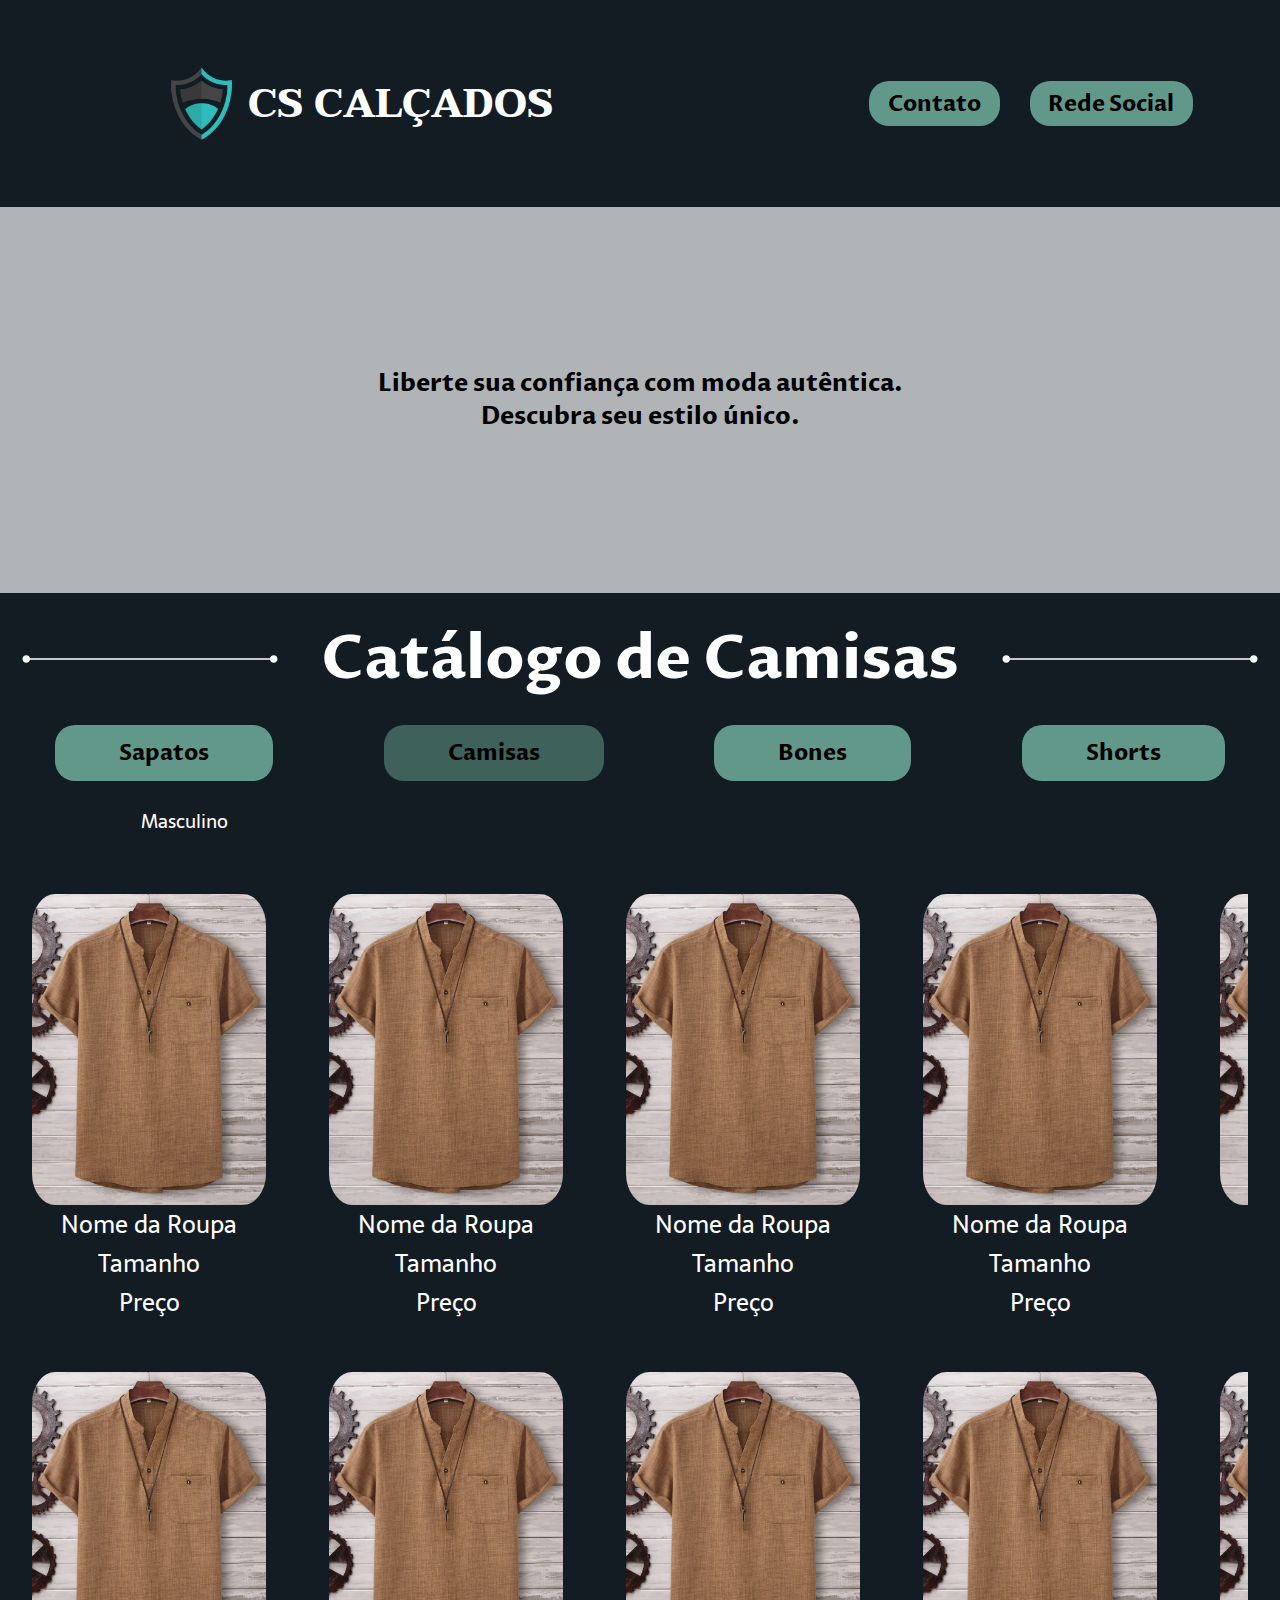
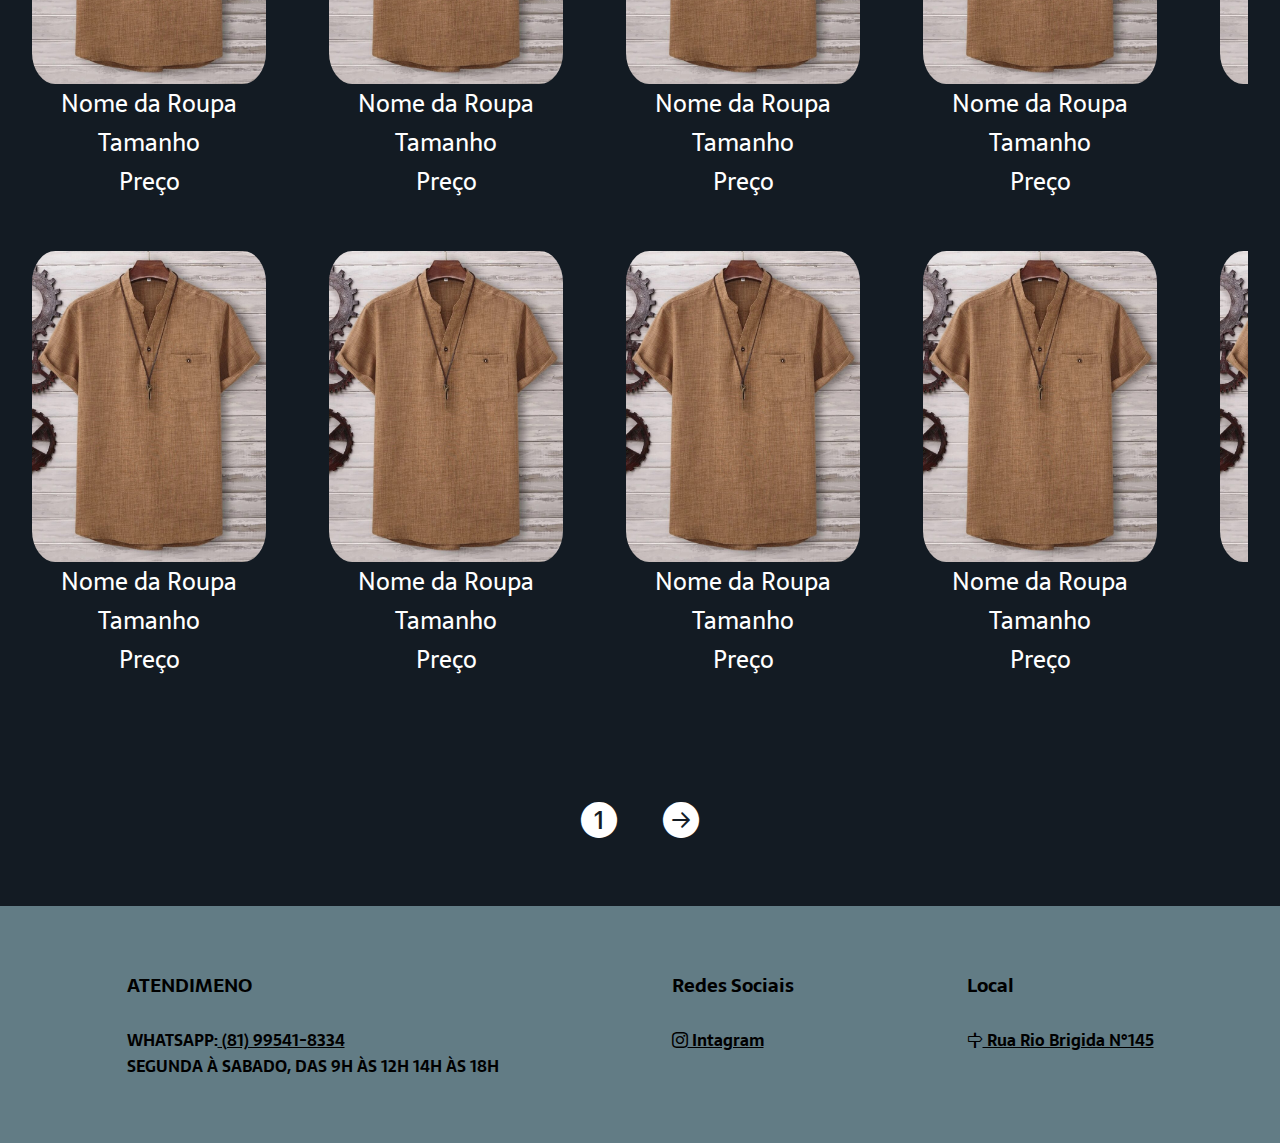
==== paginas/camisas/masculino/index.html @ 4f27c639 "adição de img e melhoras no butaão de Rede social" ====
<!DOCTYPE html>
<html lang="pt-br">
<head>
    <meta charset="UTF-8">
    <meta name="viewport" content="width=device-width, initial-scale=1.0">
    <link rel="stylesheet" href="https://cdn.jsdelivr.net/npm/bootstrap-icons@1.11.3/font/bootstrap-icons.min.css">
    <link rel="stylesheet" href="../../../css/style.css">
    <title>CS CALÇADOS</title>
</head>
<body>
    <header>
        <div class="cabecalho__divP">
            <img src="../../../img/escudo.png" alt="logo" class="cabecalho__div__img">
            <h1 class="cabecalho_titulo">CS CALÇADOS</h1>
        </div>
        <div class="cabecalho__divB">
            <a href="" class="cabecalho_button button_zap">Contato</a>
            <p class="cabecalho_button">Rede Social</p>
        </div>
    </header>

    <div class="aba">
        
        <div class="aba_button_exit">

            <h2 class="aba_button_exit__text">Rede Sociais</h2>
            <i class="bi bi-x-circle aba_button_exit_click"></i>

        </div>

        <div class="aba_links">
            <a href="https://www.instagram.com/_cscalcados_e_acessorios?igsh=MWJkdWNqdDFiZ3JhaQ==" class="aba_links_link">
                <i class="bi bi-instagram "></i>
                Intagram
            </a>
        </div>
        
        
    </div>

    <main class="principal">
         
        <h2 class="principal__div">Liberte sua confiança com moda autêntica.<br> Descubra seu estilo único. </h2>
        
        <div class="principal__div2">
                <img src="../../../img/Arrow - barr.svg" alt="" class="principal__sessao__div__img">
                <h1>Catálogo de Camisas</h1>
                <img src="../../../img/Arrow - barr.svg" alt="" class="principal__sessao__div__img">
        </div>

        <div class="AreaDeButtons">
            <a href="" class="buttons__busca" >Sapatos</a>
            <a href="" class="buttons__busca press_color">Camisas</a>
            <a href="" class="buttons__busca">Bones</a>
            <a href="" class="buttons__busca">Shorts</a>
        </div>

        <div class="Buscas">

            <a href="" class="Masculino_Feminino">Masculino</a>

            <!-- <div class="buscar_box"> Desativado ate ser adcionado um banco de dados.
                
                <div class="lupa_buscar">
                    <i class="bi bi-search"></i>
                </div>
                <div class="input_buscar" >
                    <input type="text" name="" id="" placeholder="Faça uma busca">
                </div>
                <div class="btn_buscar">
                    <i class="bi bi-x-circle"></i>
                </div>

            </div> -->

        </div>

        
        <section class="principal__sessao">
            <!-- primeira parcela de roupas -->
            <div class="principal__sessao__div__interno">

                <span class="principal__sessao__div__interno__span">

                    <img class="span__img"src="../../../img/roupa-test.jpg">
                        
                    <p>Nome da Roupa <br> Tamanho <br> Preço</p>

                </span>

                <span class="principal__sessao__div__interno__span">

                    <img class="span__img"src="../../../img/roupa-test.jpg">
                        
                    <p>Nome da Roupa <br> Tamanho <br> Preço</p>

                </span>

                <span class="principal__sessao__div__interno__span">

                    <img class="span__img"src="../../../img/roupa-test.jpg">
                        
                    <p>Nome da Roupa <br> Tamanho <br> Preço</p>

                </span>
                    
                <span class="principal__sessao__div__interno__span">

                    <img class="span__img"src="../../../img/roupa-test.jpg">
                        
                    <p>Nome da Roupa <br> Tamanho <br> Preço</p>

                </span>

                <span class="principal__sessao__div__interno__span">

                    <img class="span__img"src="../../../img/roupa-test.jpg">
                        
                    <p>Nome da Roupa <br> Tamanho <br> Preço</p>

                </span>

                <span class="principal__sessao__div__interno__span">

                    <img class="span__img"src="../../../img/roupa-test.jpg">
                        
                    <p>Nome da Roupa <br> Tamanho <br> Preço</p>

                </span>

                <span class="principal__sessao__div__interno__span">

                    <img class="span__img"src="../../../img/roupa-test.jpg">
                        
                    <p>Nome da Roupa <br> Tamanho <br> Preço</p>

                </span>

            </div>
            <!-- segunda parcela de roupas -->
            <div class="principal__sessao__div__interno">

                <span class="principal__sessao__div__interno__span">

                    <img class="span__img"src="../../../img/roupa-test.jpg">
                        
                    <p>Nome da Roupa <br> Tamanho <br> Preço</p>

                </span>

                <span class="principal__sessao__div__interno__span">

                    <img class="span__img"src="../../../img/roupa-test.jpg">
                        
                    <p>Nome da Roupa <br> Tamanho <br> Preço</p>

                </span>

                <span class="principal__sessao__div__interno__span">

                    <img class="span__img"src="../../../img/roupa-test.jpg">
                        
                    <p>Nome da Roupa <br> Tamanho <br> Preço</p>

                </span>
                    
                <span class="principal__sessao__div__interno__span">

                    <img class="span__img"src="../../../img/roupa-test.jpg">
                        
                    <p>Nome da Roupa <br> Tamanho <br> Preço</p>

                </span>

                <span class="principal__sessao__div__interno__span">

                    <img class="span__img"src="../../../img/roupa-test.jpg">
                        
                    <p>Nome da Roupa <br> Tamanho <br> Preço</p>

                </span>

                <span class="principal__sessao__div__interno__span">

                    <img class="span__img"src="../../../img/roupa-test.jpg">
                        
                    <p>Nome da Roupa <br> Tamanho <br> Preço</p>

                </span>

                <span class="principal__sessao__div__interno__span">

                    <img class="span__img"src="../../../img/roupa-test.jpg">
                        
                    <p>Nome da Roupa <br> Tamanho <br> Preço</p>

                </span>

            </div>
                <!-- terceira parcela de roupa -->
                <div class="principal__sessao__div__interno">

                    <span class="principal__sessao__div__interno__span">
    
                        <img class="span__img"src="../../../img/roupa-test.jpg">
                            
                        <p>Nome da Roupa <br> Tamanho <br> Preço</p>
    
                    </span>
    
                    <span class="principal__sessao__div__interno__span">
    
                        <img class="span__img"src="../../../img/roupa-test.jpg">
                            
                        <p>Nome da Roupa <br> Tamanho <br> Preço</p>
    
                    </span>
    
                    <span class="principal__sessao__div__interno__span">
    
                        <img class="span__img"src="../../../img/roupa-test.jpg">
                            
                        <p>Nome da Roupa <br> Tamanho <br> Preço</p>
    
                    </span>
                        
                    <span class="principal__sessao__div__interno__span">
    
                        <img class="span__img"src="../../../img/roupa-test.jpg">
                            
                        <p>Nome da Roupa <br> Tamanho <br> Preço</p>
    
                    </span>
    
                    <span class="principal__sessao__div__interno__span">
    
                        <img class="span__img"src="../../../img/roupa-test.jpg">
                            
                        <p>Nome da Roupa <br> Tamanho <br> Preço</p>
    
                    </span>

                    <span class="principal__sessao__div__interno__span">

                        <img class="span__img"src="../../../img/roupa-test.jpg">
                            
                        <p>Nome da Roupa <br> Tamanho <br> Preço</p>
    
                    </span>
    
                    <span class="principal__sessao__div__interno__span">
    
                        <img class="span__img"src="../../../img/roupa-test.jpg">
                            
                        <p>Nome da Roupa <br> Tamanho <br> Preço</p>
    
                    </span>
    
                </div>
           
        </section>
        <div class="next_page">
            <i class="bi bi-1-circle-fill next_page__linkpage" ></i>
            <a href=""class="next_page__linkpage"><i class="bi bi-arrow-right-circle-fill"></i></a>
        </div>
        
    </main>
    <footer class="rodape">
        <div class="rodape__div">
            <span>

                <h3>ATENDIMENO</h3>
               
                <br>
                WHATSAPP:<a href="" class="button_zap">
                        (81) 99541-8334
                </a> 
                <br>
                SEGUNDA À SABADO, DAS 9H ÀS 12H 14H ÀS 18H<br>
                
            </span>
            
            <span>
                <h3>Redes Sociais</h3>
                
                <br>
                <a href="https://www.instagram.com/_cscalcados_e_acessorios?igsh=MWJkdWNqdDFiZ3JhaQ==" class="rodape__div__link">
                <i class="bi bi-instagram"></i> Intagram<br> 
                </a>
               
            </span>
            
            <span>
                <h3>Local</h3>
                
                <br>
                <a href="https://maps.app.goo.gl/Teszguo9k3su5teN6" class="rodape__div__link">
                    <i class="bi bi-signpost"></i> Rua Rio Brigida N°145
                </a>
                
            </span>
              
        </div>
    </footer>
    <script src="../../../JavaScript/CODE.js">
    </script>
</body>
</html>
---- css/style.css ----
/*  Font: taviraj  700  */
@import url('https://fonts.googleapis.com/css2?family=Taviraj:wght@700&display=swap');

/* Font: Proza Libre 700 */
@import url('https://fonts.googleapis.com/css2?family=Proza+Libre:wght@700&display=swap');

/* Font: Sarala 700 */
@import url('https://fonts.googleapis.com/css2?family=Sarala:wght@700&display=swap');

:root{
    --titulo: 'Taviraj', serif;
    --subTitulo: 'Proza Libre', sans-serif;
    --texto: 'Sarala', sans-serif;
    --tamanho: 700;

    --fundo:#131B23;
    --laranja:#FE7F2D;
    --verdeClaro:#61988A;
    --verdeEscuro:#4e7a6f;
    --cinza:#627C85;
    --branco:#b1b4b7;
}

*{
    margin: 0px;
    padding: 0px;
    box-sizing: border-box;
    white-space: nowrap;
    /* overflow: hidden; */
    /* text-overflow: ellipsis; */
    
}
body{
    background-color: var(--fundo);
}
header{
    display: flex;
    align-items: center;
    padding: 5% 0;
    justify-content: space-around;
    /* flex-wrap: wrap; */
}
.cabecalho__divP{
    display: flex;
    align-items: center;
    gap:2%
}

.cabecalho__div__img{

    width: 79px

}

.cabecalho_titulo{

    font-family: var(--titulo);
    font-weight: var(--tamanho);
    color:white;
    font-size: 2.5rem;
    

}
.cabecalho__divB{
    display: flex;
    text-align: center;
    gap:30px;
}
.cabecalho_button{

    color: black;
    text-decoration: none;
    border-radius:20px;
    padding:3% 7.5%;
    font-family:    var(--subTitulo) ;
    font-weight: var(--tamanho);
    font-size:1.4rem;
    background-color: var(--verdeClaro);

}
.principal{
    display: flex;
    flex-direction: column;
    gap:25px
}
.principal__div{
    background-color:var(--branco) ;
    color: black;
    text-align: center;
    align-items: center;
    font-size: 1.5rem;
    padding: 12.5vw 0px;
    font-family: var(--subTitulo);
    font-weight: var(--tamanho);
    
}
.principal__div2{
    color:white;
    display: flex;
    justify-content: space-around;
    font-size:1.9rem;
    font-family: var(--subTitulo);
    font-weight: var(--tamanho);
}

.AreaDeButtons{
    display: flex;
    justify-content: space-around;
   
}
.buttons__busca{
    color: black;
    text-decoration: none;
    border-radius:20px;
    padding:1% 5%;
    font-family:    var(--subTitulo) ;
    font-weight: var(--tamanho);
    font-size:1.4rem;
    background-color: var(--verdeClaro);
    
    
}
.buttons__busca:hover, .cabecalho_button:hover{
    background-color: var(--verdeEscuro);
}

.press_color{
    background-color: #3e6159;
}

.Masculino_Feminino{
    text-decoration: none;
    color:white;
    font-family: var(--texto);
    font-size: 1.2rem;
}
.principal__sessao{
    display: flex;
    justify-content: center;
    flex-direction: column;
    padding: 2.5%;
    gap: 50px;
}

.principal__sessao__div__img{
    width: 20%;
}

.principal__sessao__div__interno{
    display: flex; 
    gap:7vh;
    
    justify-content: space-between;
    overflow: hidden;
    
    
    
}
.principal__sessao__div__interno:hover{
    
   overflow-x: auto; 
    
}

.principal__sessao__div__interno::-webkit-scrollbar{
    
    height: 8px;
}

.principal__sessao__div__interno::-webkit-scrollbar-track{
    background-color: #88a19b00;
}
.principal__sessao__div__interno::-webkit-scrollbar-thumb{
    background-color: #f7f7f743;
    
    
}
::-webkit-scrollbar{
    width: 1.5vh;
}
::-webkit-scrollbar-thumb{
    background-color: rgba(128, 128, 128, 0.631);
}
::-webkit-scrollbar-track{
    background-color: white;
}
.principal__sessao__div__interno__span{
    display: flex;
    align-items: center;
    flex-direction: column;
    text-align: center;
    color:white;
    font-family: var(--texto);
    font-size: 1.5rem;

}
.span__img{
    width:234px;
    border-radius:10%;
}
/* .rodape{
     background-color: var(--cinza);
    padding: 184px 40px; 
} */
.rodape__div{
    background-color: var(--cinza);
    padding: 5% 40px;
    display: flex;
    font-family: var(--texto);
    font-weight: var(--tamanho);
    justify-content: space-around;
    
}
.buscar_box{
    width: 50px;
    height: 50px;
    border-radius:50%;
    background-color: white;
    overflow: hidden;
    display: flex;
    justify-content: space-between;
    position: relative;
    transition: .5s;
}
.ativar{
    width: 400px;
    border-radius:0%;
}
.Buscas{
    display: flex;
    justify-content: space-between;
    align-items: center;
    padding: 0 11%;
}
.lupa_buscar, .btn_buscar{
    min-width: 50px;
    height: 50px;
    display: flex;
    align-items: center;
    justify-content: center;
    font-size:1.2rem;
    cursor:pointer;
}
.btn_buscar{
    font-size:1.2rem;
    margin-left:15px;
}
.input_buscar {
    position: absolute;
    left: 80px;
    width: calc(100% - 165px);
    height: 100%;
    line-height: 50px;
    
}
.input_buscar input{
   border:0; 
   outline:0;
   font-size:0.9rem;
}


.button_zap{
    color: black;
    
}
.rodape__div__link{
    color:black
}
.next_page{
    color:white;
    display: flex;
    justify-content: center;
    align-items: center;
    font-size:1.5rem;
    padding: 5%;
    gap: 4%;
    

}
.next_page__linkpage{
    color: white;
    font-size:150%;
    
    
    
}
.aba{
    display:none;
    position: fixed;
    left:25%;
    top:25%;
    width: 50%;
    
    /* justify-content: center; */
    flex-direction: column;
    background-color: rgba(255, 255, 255, 0.915);
    border-radius:1%;
    
    
}
.aba_button_exit{
    font-size: 130%;
    padding: 5%;
    display: flex;
    justify-content: space-around;
    /* gap:30%; */
    font-family: var(--subTitulo);
    font-weight: var(--tamanho);
    


    
}
.aba_button_exit__text{
    font-size:1.5rem
}
.aba_links{
    display:flex;
    justify-content: center;
    font-size: 1.5rem;
    padding: 10%;
    gap:10px;
    font-family: var(--texto);
}
.aba_links_link{
    text-decoration: none;
}

.aba_button_exit_click{
    
    cursor: pointer;
    position: absolute;
    right:5%

    
}
.aba_ativa{
    display:flex;
    
}

@media(max-width:1128px){
    /* mudando o tamanho das fonts */
    .cabecalho_titulo{

       
        font-size: 2rem;
        
    
    }
    .principal__div2{
       
        font-size:1.5rem;
        
       
    }
    .buttons__busca, .cabecalho_button,.principal__div,.principal__sessao__div__interno__span{
       
        font-size:1.2rem;

    }
    .Masculino_Feminino{
        
        font-size: 1.1rem;
    }
    .span__img{
        width:234px;
    }
    
    
    /* fimm */

}
@media(max-width:850px){
    /* mudando o tamanho das fonts */
    .principal__div2, .buttons__busca,.cabecalho_button,.principal__div,.principal__sessao__div__interno__span,.Masculino_Feminino{
       
        font-size:1rem;
        
       
     }
     .cabecalho_titulo{

       
        font-size: 1.5rem;
        
    
    }
    /* fimm */
    header{
        
        margin-right: 10%;
        
    }
    .cabecalho__div__img, .principal__sessao__div__img{
        display:none;
    }
    .cabecalho__div__img{

        width: calc(79px - 10px)
    
    }
    .span__img{
        width:150px;
    }
    .rodape__div{
        height: 500px;
        flex-direction: column;
        justify-content: space-between;
        text-align: center;
    }

}
@media(max-width: 465px){
    .principal__div2, .buttons__busca,.cabecalho_button,.principal__div,.principal__sessao__div__interno__span,.Masculino_Feminino{
       
        font-size:0.7rem;
        
       
     }
     .cabecalho_titulo {

       
        font-size: 1.2rem;
        
    
    }
    .rodape__div,.aba_button_exit__text ,.aba_links{
        font-size: 0.9rem;
    }
    .principal__sessao__div__interno{
        gap:20px;
    }

}
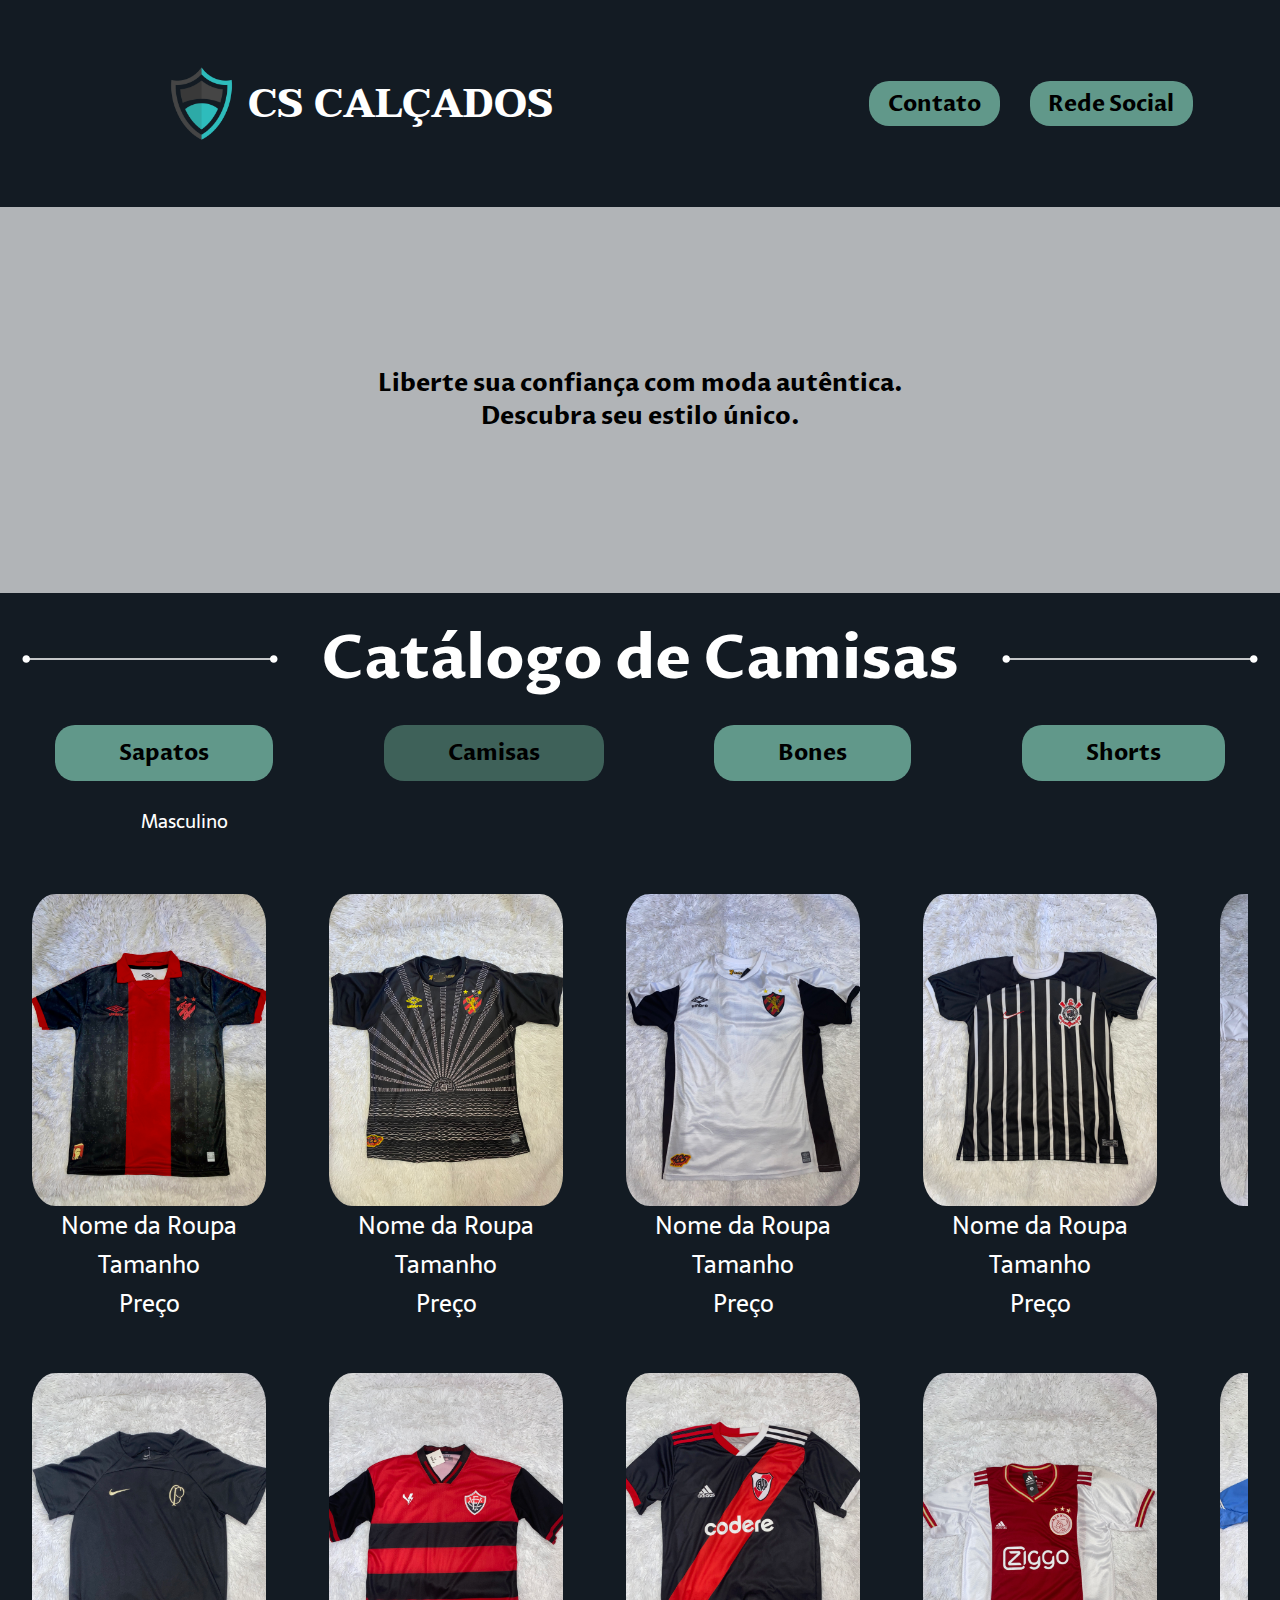
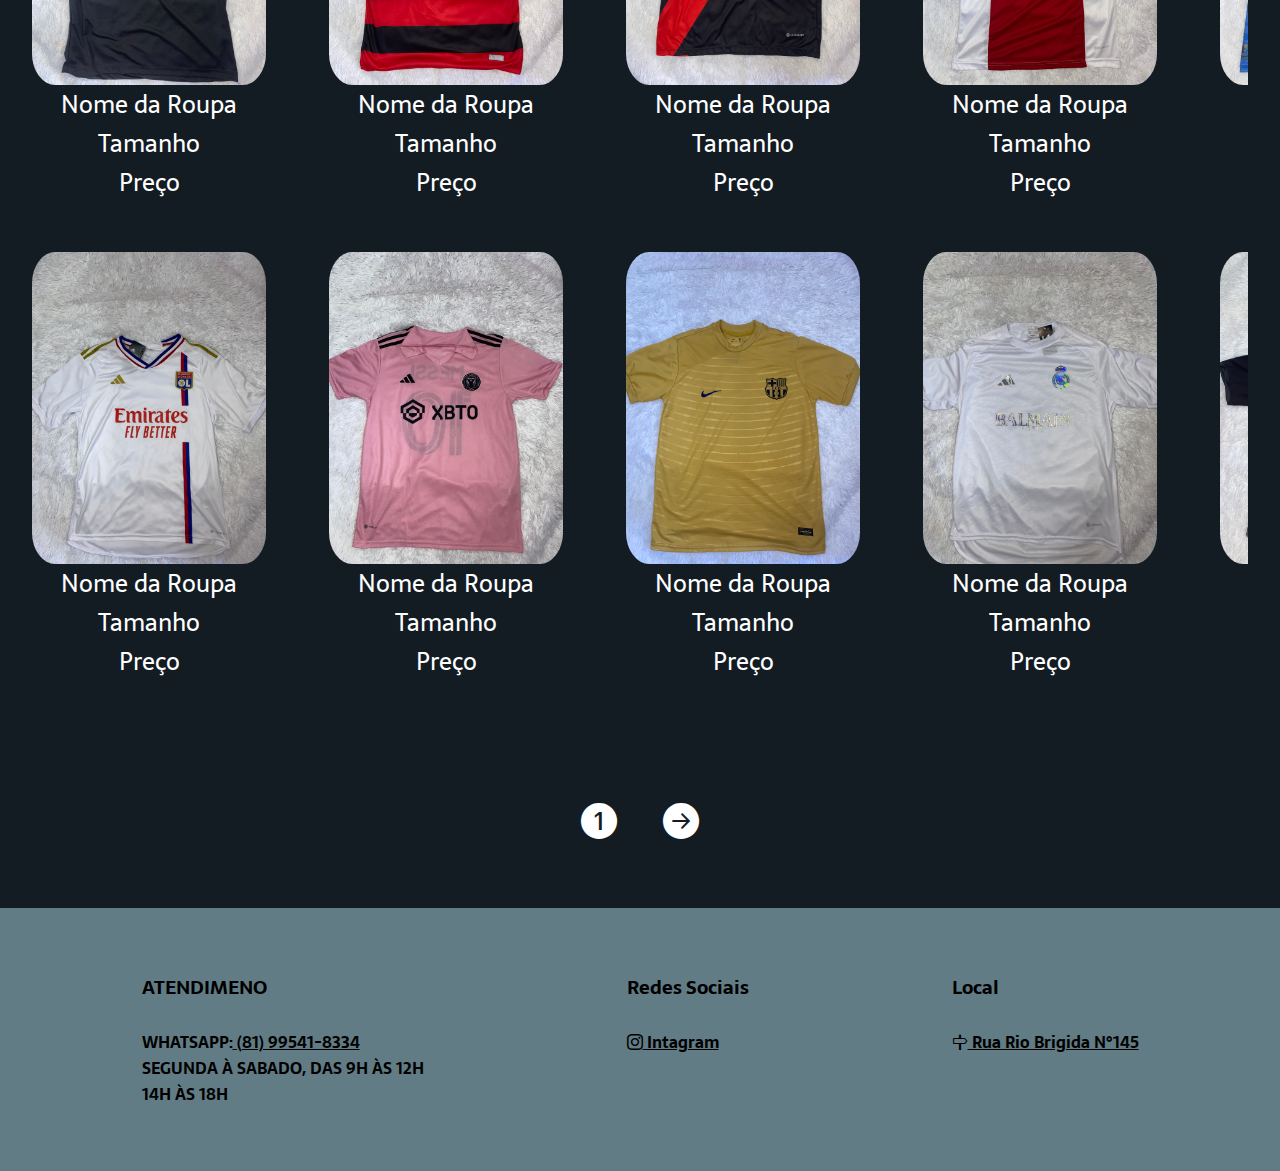
==== commit d9e5a263: "adição de fotos no site pra ver como fica e uma edt no texto do html" ====
--- a/paginas/camisas/masculino/index.html
+++ b/paginas/camisas/masculino/index.html
@@ -82,23 +82,23 @@
 
                 <span class="principal__sessao__div__interno__span">
 
-                    <img class="span__img"src="../../../img/roupa-test.jpg">
-                        
-                    <p>Nome da Roupa <br> Tamanho <br> Preço</p>
-
-                </span>
-
-                <span class="principal__sessao__div__interno__span">
-
-                    <img class="span__img"src="../../../img/roupa-test.jpg">
-                        
-                    <p>Nome da Roupa <br> Tamanho <br> Preço</p>
-
-                </span>
-
-                <span class="principal__sessao__div__interno__span">
-
-                    <img class="span__img"src="../../../img/roupa-test.jpg">
+                    <img class="span__img" src="img_masculino/IMG_7619.jpeg">
+                        
+                    <p>Nome da Roupa <br> Tamanho <br> Preço</p>
+
+                </span>
+
+                <span class="principal__sessao__div__interno__span">
+
+                    <img class="span__img" src="img_masculino/IMG_7624.jpeg">
+                        
+                    <p>Nome da Roupa <br> Tamanho <br> Preço</p>
+
+                </span>
+
+                <span class="principal__sessao__div__interno__span">
+
+                    <img class="span__img" src="img_masculino/IMG_7629.jpeg">
                         
                     <p>Nome da Roupa <br> Tamanho <br> Preço</p>
 
@@ -106,15 +106,15 @@
                     
                 <span class="principal__sessao__div__interno__span">
 
-                    <img class="span__img"src="../../../img/roupa-test.jpg">
-                        
-                    <p>Nome da Roupa <br> Tamanho <br> Preço</p>
-
-                </span>
-
-                <span class="principal__sessao__div__interno__span">
-
-                    <img class="span__img"src="../../../img/roupa-test.jpg">
+                    <img class="span__img" src="img_masculino/IMG_7630.jpeg">
+                        
+                    <p>Nome da Roupa <br> Tamanho <br> Preço</p>
+
+                </span>
+
+                <span class="principal__sessao__div__interno__span">
+
+                    <img class="span__img" src="img_masculino/IMG_7639.jpeg">
                         
                     <p>Nome da Roupa <br> Tamanho <br> Preço</p>
 
@@ -142,23 +142,23 @@
 
                 <span class="principal__sessao__div__interno__span">
 
-                    <img class="span__img"src="../../../img/roupa-test.jpg">
-                        
-                    <p>Nome da Roupa <br> Tamanho <br> Preço</p>
-
-                </span>
-
-                <span class="principal__sessao__div__interno__span">
-
-                    <img class="span__img"src="../../../img/roupa-test.jpg">
-                        
-                    <p>Nome da Roupa <br> Tamanho <br> Preço</p>
-
-                </span>
-
-                <span class="principal__sessao__div__interno__span">
-
-                    <img class="span__img"src="../../../img/roupa-test.jpg">
+                    <img class="span__img" src="img_masculino/IMG_7649.jpeg">
+                        
+                    <p>Nome da Roupa <br> Tamanho <br> Preço</p>
+
+                </span>
+
+                <span class="principal__sessao__div__interno__span">
+
+                    <img class="span__img" src="img_masculino/IMG_7651.jpeg">
+                        
+                    <p>Nome da Roupa <br> Tamanho <br> Preço</p>
+
+                </span>
+
+                <span class="principal__sessao__div__interno__span">
+
+                    <img class="span__img" src="img_masculino/IMG_7652.jpeg">
                         
                     <p>Nome da Roupa <br> Tamanho <br> Preço</p>
 
@@ -166,23 +166,23 @@
                     
                 <span class="principal__sessao__div__interno__span">
 
-                    <img class="span__img"src="../../../img/roupa-test.jpg">
-                        
-                    <p>Nome da Roupa <br> Tamanho <br> Preço</p>
-
-                </span>
-
-                <span class="principal__sessao__div__interno__span">
-
-                    <img class="span__img"src="../../../img/roupa-test.jpg">
-                        
-                    <p>Nome da Roupa <br> Tamanho <br> Preço</p>
-
-                </span>
-
-                <span class="principal__sessao__div__interno__span">
-
-                    <img class="span__img"src="../../../img/roupa-test.jpg">
+                    <img class="span__img" src="img_masculino/IMG_7653.jpeg">
+                        
+                    <p>Nome da Roupa <br> Tamanho <br> Preço</p>
+
+                </span>
+
+                <span class="principal__sessao__div__interno__span">
+
+                    <img class="span__img"src="img_masculino/IMG_7650.jpeg">
+                        
+                    <p>Nome da Roupa <br> Tamanho <br> Preço</p>
+
+                </span>
+
+                <span class="principal__sessao__div__interno__span">
+
+                    <img class="span__img" src="../../../img/roupa-test.jpg">
                         
                     <p>Nome da Roupa <br> Tamanho <br> Preço</p>
 
@@ -202,39 +202,39 @@
 
                     <span class="principal__sessao__div__interno__span">
     
-                        <img class="span__img"src="../../../img/roupa-test.jpg">
-                            
-                        <p>Nome da Roupa <br> Tamanho <br> Preço</p>
-    
-                    </span>
-    
-                    <span class="principal__sessao__div__interno__span">
-    
-                        <img class="span__img"src="../../../img/roupa-test.jpg">
-                            
-                        <p>Nome da Roupa <br> Tamanho <br> Preço</p>
-    
-                    </span>
-    
-                    <span class="principal__sessao__div__interno__span">
-    
-                        <img class="span__img"src="../../../img/roupa-test.jpg">
-                            
-                        <p>Nome da Roupa <br> Tamanho <br> Preço</p>
-    
-                    </span>
-                        
-                    <span class="principal__sessao__div__interno__span">
-    
-                        <img class="span__img"src="../../../img/roupa-test.jpg">
-                            
-                        <p>Nome da Roupa <br> Tamanho <br> Preço</p>
-    
-                    </span>
-    
-                    <span class="principal__sessao__div__interno__span">
-    
-                        <img class="span__img"src="../../../img/roupa-test.jpg">
+                        <img class="span__img" src="img_masculino/IMG_7654.jpeg">
+                            
+                        <p>Nome da Roupa <br> Tamanho <br> Preço</p>
+    
+                    </span>
+    
+                    <span class="principal__sessao__div__interno__span">
+    
+                        <img class="span__img" src="img_masculino/IMG_7655.jpeg">
+                            
+                        <p>Nome da Roupa <br> Tamanho <br> Preço</p>
+    
+                    </span>
+    
+                    <span class="principal__sessao__div__interno__span">
+    
+                        <img class="span__img" src="img_masculino/IMG_7656.jpeg">
+                            
+                        <p>Nome da Roupa <br> Tamanho <br> Preço</p>
+    
+                    </span>
+                        
+                    <span class="principal__sessao__div__interno__span">
+    
+                        <img class="span__img" src="img_masculino/IMG_7657.jpeg">
+                            
+                        <p>Nome da Roupa <br> Tamanho <br> Preço</p>
+    
+                    </span>
+    
+                    <span class="principal__sessao__div__interno__span">
+    
+                        <img class="span__img" src="img_masculino/IMG_7658.jpeg">
                             
                         <p>Nome da Roupa <br> Tamanho <br> Preço</p>
     
@@ -276,7 +276,7 @@
                         (81) 99541-8334
                 </a> 
                 <br>
-                SEGUNDA À SABADO, DAS 9H ÀS 12H 14H ÀS 18H<br>
+                SEGUNDA À SABADO, DAS 9H ÀS 12H <br> 14H ÀS 18H<br>
                 
             </span>
             
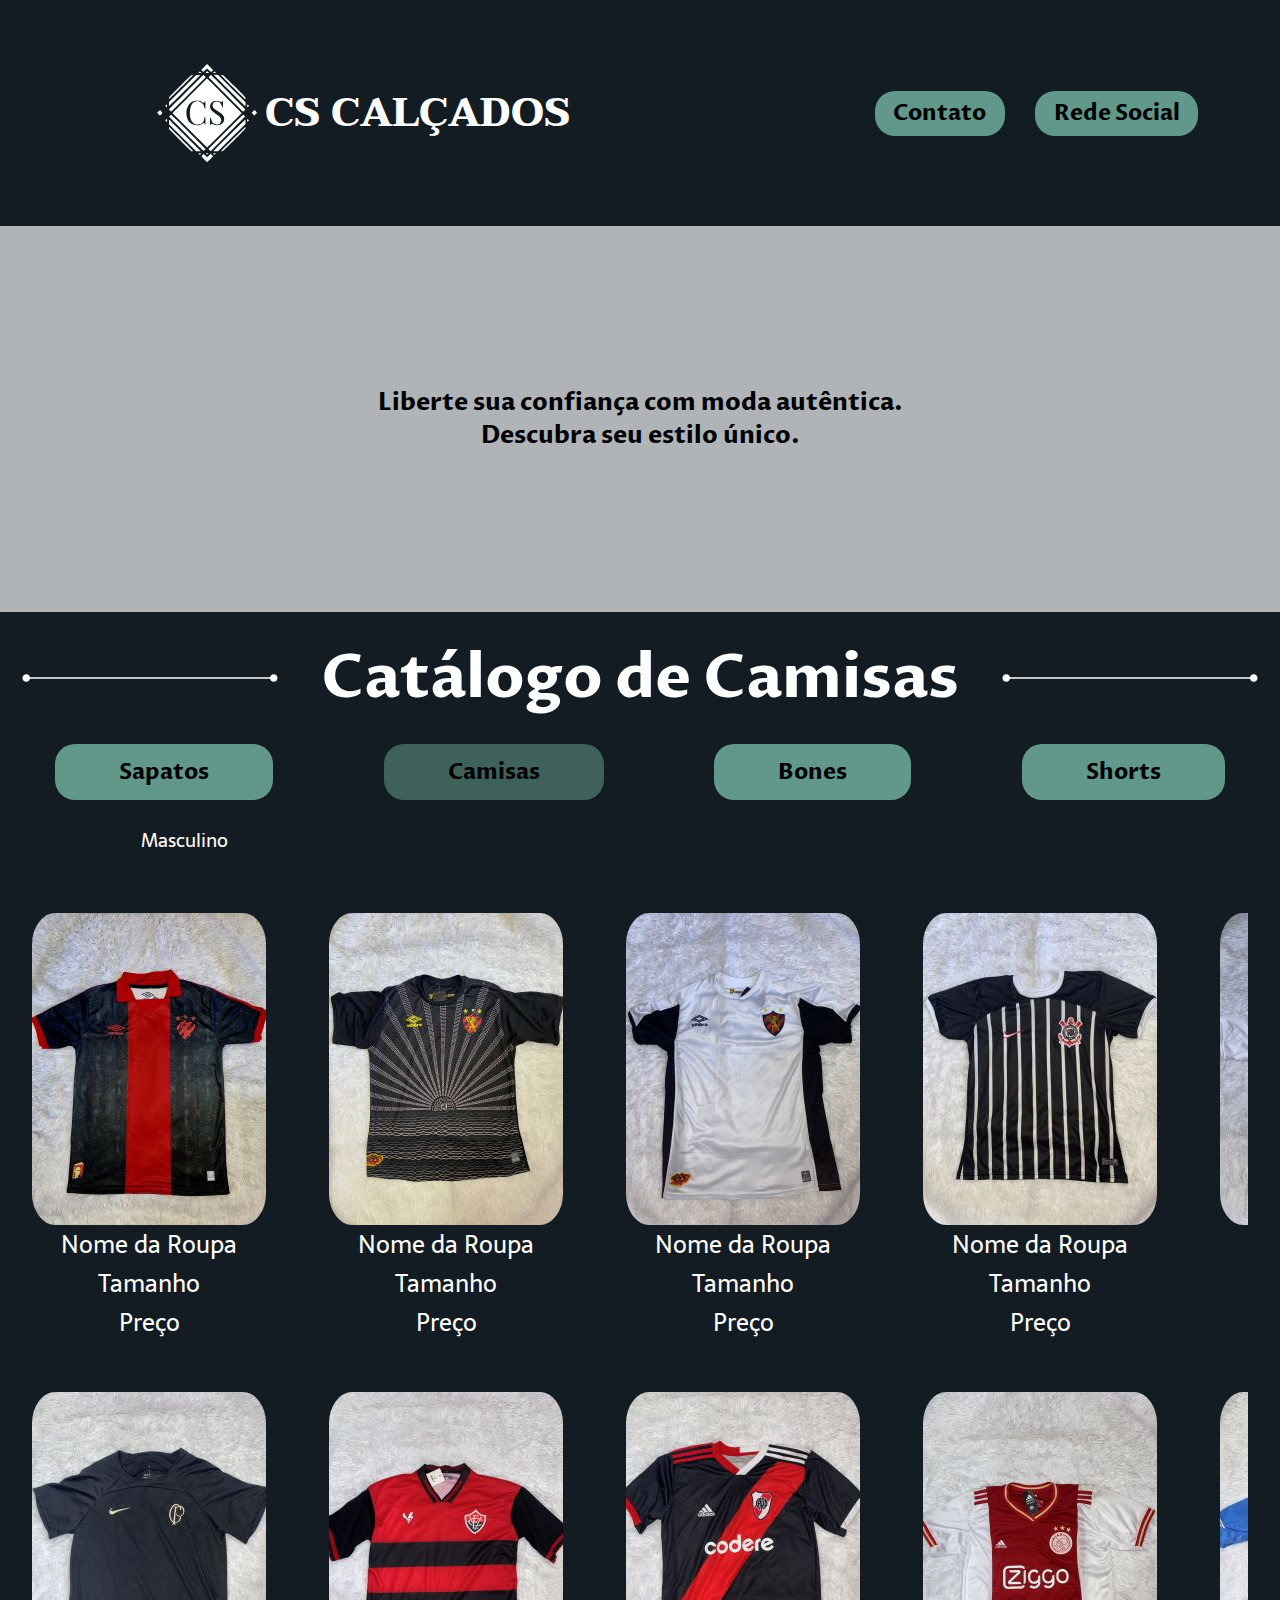
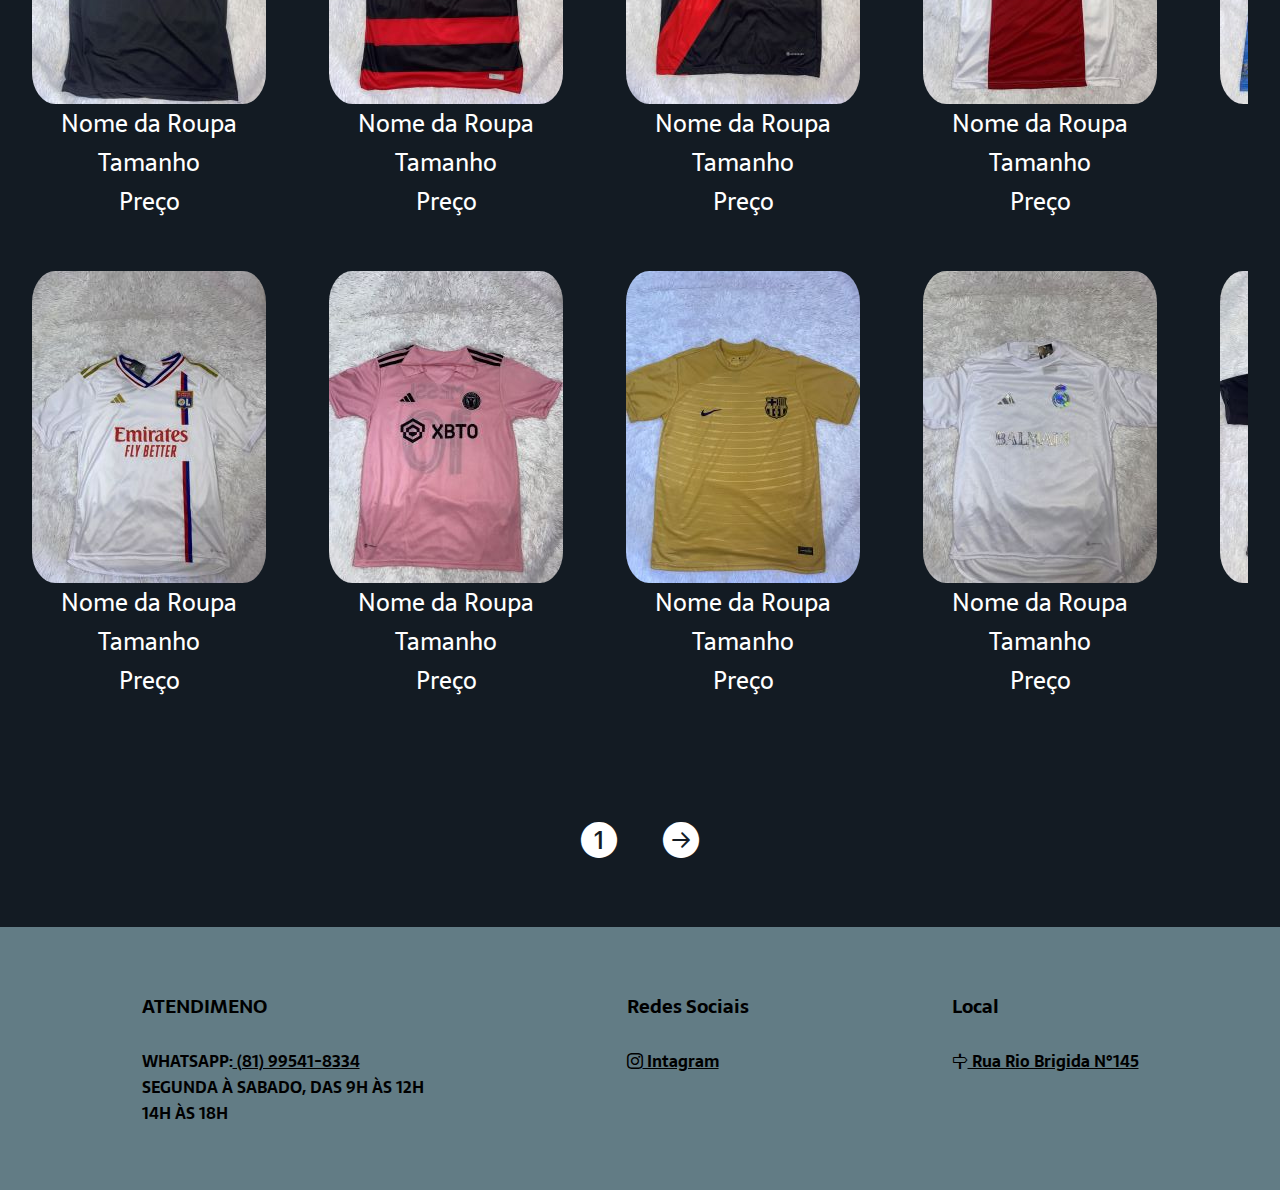
==== commit 85608058: "melhora no desempenho do site" ====
--- a/paginas/camisas/masculino/index.html
+++ b/paginas/camisas/masculino/index.html
@@ -5,12 +5,13 @@
     <meta name="viewport" content="width=device-width, initial-scale=1.0">
     <link rel="stylesheet" href="https://cdn.jsdelivr.net/npm/bootstrap-icons@1.11.3/font/bootstrap-icons.min.css">
     <link rel="stylesheet" href="../../../css/style.css">
+    <link rel="shortcut icon" href="../../../img/white.ico" type="image/x-icon">
     <title>CS CALÇADOS</title>
 </head>
 <body>
     <header>
         <div class="cabecalho__divP">
-            <img src="../../../img/escudo.png" alt="logo" class="cabecalho__div__img">
+            <img src="../../../img/white.svg" alt="logo" class="cabecalho__div__img">
             <h1 class="cabecalho_titulo">CS CALÇADOS</h1>
         </div>
         <div class="cabecalho__divB">
@@ -82,23 +83,23 @@
 
                 <span class="principal__sessao__div__interno__span">
 
-                    <img class="span__img" src="img_masculino/IMG_7619.jpeg">
-                        
-                    <p>Nome da Roupa <br> Tamanho <br> Preço</p>
-
-                </span>
-
-                <span class="principal__sessao__div__interno__span">
-
-                    <img class="span__img" src="img_masculino/IMG_7624.jpeg">
-                        
-                    <p>Nome da Roupa <br> Tamanho <br> Preço</p>
-
-                </span>
-
-                <span class="principal__sessao__div__interno__span">
-
-                    <img class="span__img" src="img_masculino/IMG_7629.jpeg">
+                    <img class="span__img" src="img_masculino/IMG_7619.jpg">
+                        
+                    <p>Nome da Roupa <br> Tamanho <br> Preço</p>
+
+                </span>
+
+                <span class="principal__sessao__div__interno__span">
+
+                    <img class="span__img" src="img_masculino/IMG_7624.jpg">
+                        
+                    <p>Nome da Roupa <br> Tamanho <br> Preço</p>
+
+                </span>
+
+                <span class="principal__sessao__div__interno__span">
+
+                    <img class="span__img" src="img_masculino/IMG_7629.jpg">
                         
                     <p>Nome da Roupa <br> Tamanho <br> Preço</p>
 
@@ -106,15 +107,15 @@
                     
                 <span class="principal__sessao__div__interno__span">
 
-                    <img class="span__img" src="img_masculino/IMG_7630.jpeg">
-                        
-                    <p>Nome da Roupa <br> Tamanho <br> Preço</p>
-
-                </span>
-
-                <span class="principal__sessao__div__interno__span">
-
-                    <img class="span__img" src="img_masculino/IMG_7639.jpeg">
+                    <img class="span__img" src="img_masculino/IMG_7630.jpg">
+                        
+                    <p>Nome da Roupa <br> Tamanho <br> Preço</p>
+
+                </span>
+
+                <span class="principal__sessao__div__interno__span">
+
+                    <img class="span__img" src="img_masculino/IMG_7639.jpg">
                         
                     <p>Nome da Roupa <br> Tamanho <br> Preço</p>
 
@@ -142,23 +143,23 @@
 
                 <span class="principal__sessao__div__interno__span">
 
-                    <img class="span__img" src="img_masculino/IMG_7649.jpeg">
-                        
-                    <p>Nome da Roupa <br> Tamanho <br> Preço</p>
-
-                </span>
-
-                <span class="principal__sessao__div__interno__span">
-
-                    <img class="span__img" src="img_masculino/IMG_7651.jpeg">
-                        
-                    <p>Nome da Roupa <br> Tamanho <br> Preço</p>
-
-                </span>
-
-                <span class="principal__sessao__div__interno__span">
-
-                    <img class="span__img" src="img_masculino/IMG_7652.jpeg">
+                    <img class="span__img" src="img_masculino/IMG_7649.jpg">
+                        
+                    <p>Nome da Roupa <br> Tamanho <br> Preço</p>
+
+                </span>
+
+                <span class="principal__sessao__div__interno__span">
+
+                    <img class="span__img" src="img_masculino/IMG_7651.jpg">
+                        
+                    <p>Nome da Roupa <br> Tamanho <br> Preço</p>
+
+                </span>
+
+                <span class="principal__sessao__div__interno__span">
+
+                    <img class="span__img" src="img_masculino/IMG_7652.jpg">
                         
                     <p>Nome da Roupa <br> Tamanho <br> Preço</p>
 
@@ -166,15 +167,15 @@
                     
                 <span class="principal__sessao__div__interno__span">
 
-                    <img class="span__img" src="img_masculino/IMG_7653.jpeg">
-                        
-                    <p>Nome da Roupa <br> Tamanho <br> Preço</p>
-
-                </span>
-
-                <span class="principal__sessao__div__interno__span">
-
-                    <img class="span__img"src="img_masculino/IMG_7650.jpeg">
+                    <img class="span__img" src="img_masculino/IMG_7653.jpg">
+                        
+                    <p>Nome da Roupa <br> Tamanho <br> Preço</p>
+
+                </span>
+
+                <span class="principal__sessao__div__interno__span">
+
+                    <img class="span__img"src="img_masculino/IMG_7650.jpg">
                         
                     <p>Nome da Roupa <br> Tamanho <br> Preço</p>
 
@@ -202,39 +203,39 @@
 
                     <span class="principal__sessao__div__interno__span">
     
-                        <img class="span__img" src="img_masculino/IMG_7654.jpeg">
-                            
-                        <p>Nome da Roupa <br> Tamanho <br> Preço</p>
-    
-                    </span>
-    
-                    <span class="principal__sessao__div__interno__span">
-    
-                        <img class="span__img" src="img_masculino/IMG_7655.jpeg">
-                            
-                        <p>Nome da Roupa <br> Tamanho <br> Preço</p>
-    
-                    </span>
-    
-                    <span class="principal__sessao__div__interno__span">
-    
-                        <img class="span__img" src="img_masculino/IMG_7656.jpeg">
-                            
-                        <p>Nome da Roupa <br> Tamanho <br> Preço</p>
-    
-                    </span>
-                        
-                    <span class="principal__sessao__div__interno__span">
-    
-                        <img class="span__img" src="img_masculino/IMG_7657.jpeg">
-                            
-                        <p>Nome da Roupa <br> Tamanho <br> Preço</p>
-    
-                    </span>
-    
-                    <span class="principal__sessao__div__interno__span">
-    
-                        <img class="span__img" src="img_masculino/IMG_7658.jpeg">
+                        <img class="span__img" src="img_masculino/IMG_7654.jpg">
+                            
+                        <p>Nome da Roupa <br> Tamanho <br> Preço</p>
+    
+                    </span>
+    
+                    <span class="principal__sessao__div__interno__span">
+    
+                        <img class="span__img" src="img_masculino/IMG_7655.jpg">
+                            
+                        <p>Nome da Roupa <br> Tamanho <br> Preço</p>
+    
+                    </span>
+    
+                    <span class="principal__sessao__div__interno__span">
+    
+                        <img class="span__img" src="img_masculino/IMG_7656.jpg">
+                            
+                        <p>Nome da Roupa <br> Tamanho <br> Preço</p>
+    
+                    </span>
+                        
+                    <span class="principal__sessao__div__interno__span">
+    
+                        <img class="span__img" src="img_masculino/IMG_7657.jpg">
+                            
+                        <p>Nome da Roupa <br> Tamanho <br> Preço</p>
+    
+                    </span>
+    
+                    <span class="principal__sessao__div__interno__span">
+    
+                        <img class="span__img" src="img_masculino/IMG_7658.jpg">
                             
                         <p>Nome da Roupa <br> Tamanho <br> Preço</p>
     
--- a/css/style.css
+++ b/css/style.css
@@ -48,7 +48,7 @@
 
 .cabecalho__div__img{
 
-    width: 79px
+    width: 100px
 
 }
 
@@ -288,9 +288,9 @@
 .aba{
     display:none;
     position: fixed;
-    left:25%;
+    left:35%;
     top:25%;
-    width: 50%;
+    width: 25%;
     
     /* justify-content: center; */
     flex-direction: column;
@@ -410,6 +410,10 @@
         justify-content: space-between;
         text-align: center;
     }
+    .aba{
+        left:25%;
+        width: 50%;
+    }
 
 }
 @media(max-width: 465px){
